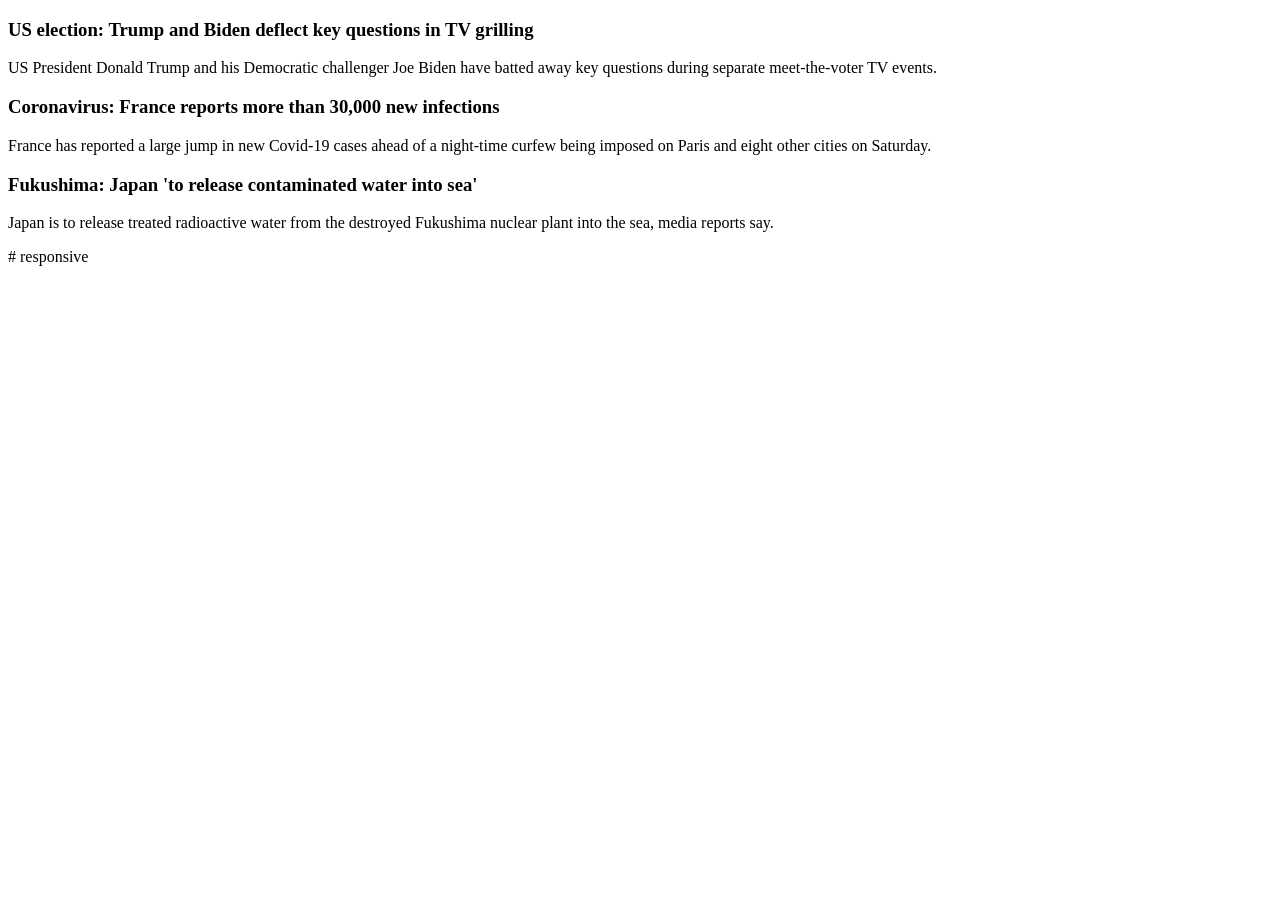
==== index.html @ 6513a720 "first commit" ====
<!DOCTYPE html>
<html lang="en">
<head>
    <title>Responsive Web Design</title>
    <link href="style2.css" rel="stylesheet">
</head>

<body>
    <div class="flex-container">
    <div id="small">
        <h3>US election: Trump and Biden deflect key questions in TV grilling</h3>
        <p>US President Donald Trump and his Democratic challenger Joe Biden have batted away key questions during separate meet-the-voter TV events.
        </p>
    </div>

    <div id="medium">
        <h3>Coronavirus: France reports more than 30,000 new infections</h3>
            <p>France has reported a large jump in new Covid-19 cases ahead of a night-time curfew being imposed on Paris and eight other cities on Saturday.
            </p>
        </div>

    <div id="large">
        <h3>Fukushima: Japan 'to release contaminated water into sea'</h3>
            <p>Japan is to release treated radioactive water from the destroyed Fukushima nuclear plant into the sea, media reports say.
            </p>
        </div>
    </div>

</body>#   r e s p o n s i v e  
 
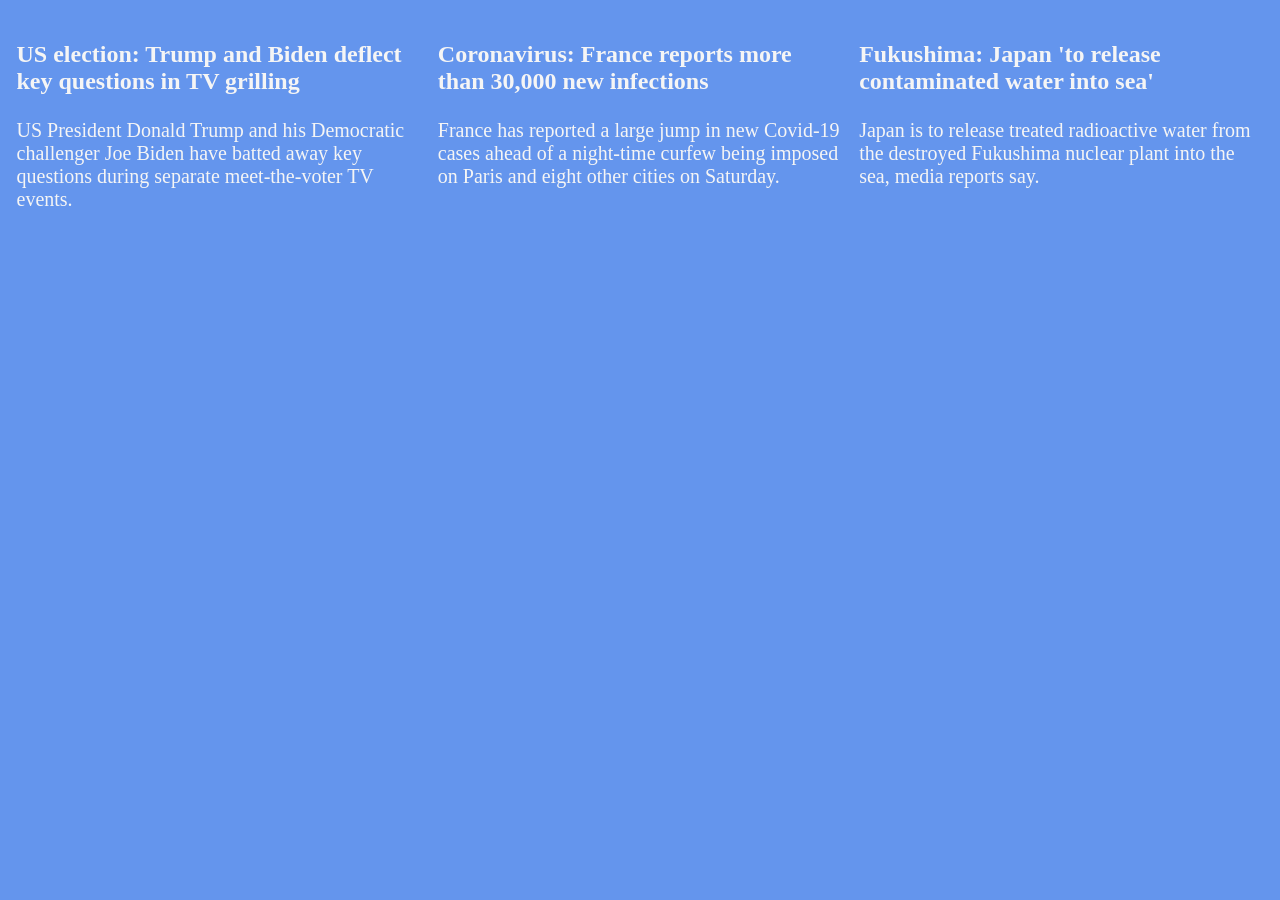
==== commit 875f896e: "html update" ====
--- a/index.html
+++ b/index.html
@@ -1,31 +1,30 @@
-<!DOCTYPE html>
-<html lang="en">
-<head>
-    <title>Responsive Web Design</title>
-    <link href="style2.css" rel="stylesheet">
-</head>
-
-<body>
-    <div class="flex-container">
-    <div id="small">
-        <h3>US election: Trump and Biden deflect key questions in TV grilling</h3>
-        <p>US President Donald Trump and his Democratic challenger Joe Biden have batted away key questions during separate meet-the-voter TV events.
-        </p>
-    </div>
-
-    <div id="medium">
-        <h3>Coronavirus: France reports more than 30,000 new infections</h3>
-            <p>France has reported a large jump in new Covid-19 cases ahead of a night-time curfew being imposed on Paris and eight other cities on Saturday.
-            </p>
-        </div>
-
-    <div id="large">
-        <h3>Fukushima: Japan 'to release contaminated water into sea'</h3>
-            <p>Japan is to release treated radioactive water from the destroyed Fukushima nuclear plant into the sea, media reports say.
-            </p>
-        </div>
-    </div>
-
-</body>#   r e s p o n s i v e - 
- +<!DOCTYPE html>
+<html lang="en">
+<head>
+    <meta name="viewport" content="width=device-width, initial-scale=1.0">
+    <title>Responsive Web Design</title>
+    <link href="style.css" rel="stylesheet">
+</head>
+
+<body>
+    <div class="flex-container">
+    <div id="small">
+        <h3>US election: Trump and Biden deflect key questions in TV grilling</h3>
+        <p>US President Donald Trump and his Democratic challenger Joe Biden have batted away key questions during separate meet-the-voter TV events.
+        </p>
+    </div>
+
+    <div id="medium">
+        <h3>Coronavirus: France reports more than 30,000 new infections</h3>
+            <p>France has reported a large jump in new Covid-19 cases ahead of a night-time curfew being imposed on Paris and eight other cities on Saturday.
+            </p>
+        </div>
+
+    <div id="large">
+        <h3>Fukushima: Japan 'to release contaminated water into sea'</h3>
+            <p>Japan is to release treated radioactive water from the destroyed Fukushima nuclear plant into the sea, media reports say.
+            </p>
+        </div>
+    </div>
+
+</body>
--- a/style.css
+++ b/style.css
@@ -0,0 +1,84 @@
+
+body {
+    color: grey;
+
+}
+
+.flex-container {
+    display: flex;
+    flex-wrap: wrap;
+  }
+
+#small, #medium, #large {
+    margin: 4px;
+    padding: 4.5px;
+    border: grey;
+    
+}
+
+@media screen and (max-width: 480px) {
+    body {
+        background-color: palevioletred;
+    }
+
+    h3 {
+        font-size: 14px;
+    }
+
+    p {
+        font-size: 10px;
+    }
+
+    #small, #medium, #large {
+        flex: 100%;
+    }
+
+
+}
+
+@media screen and (min-width: 480px) and (max-width: 1024px) {
+    body {
+        background-color: #b2f291;
+    }
+
+    h3 {
+        font-size: 20px;
+    }
+
+    p {
+        font-size: 16px;
+    }
+    #small {
+    flex: 60%;
+    }
+
+    #medium {
+        flex: 30%;
+    }
+    
+    #large {
+    flex: 100%;
+
+    }
+    
+}
+
+@media screen and (min-width: 1024px) {
+    body {
+        background-color: cornflowerblue;
+    }
+
+    h3 { color: whitesmoke;
+        font-size: 24px;
+    }
+
+    p {
+        color:whitesmoke; 
+        font-size: 20px;
+    }
+    #small, #medium, #large {
+        flex: 30%;
+        
+    }
+
+}
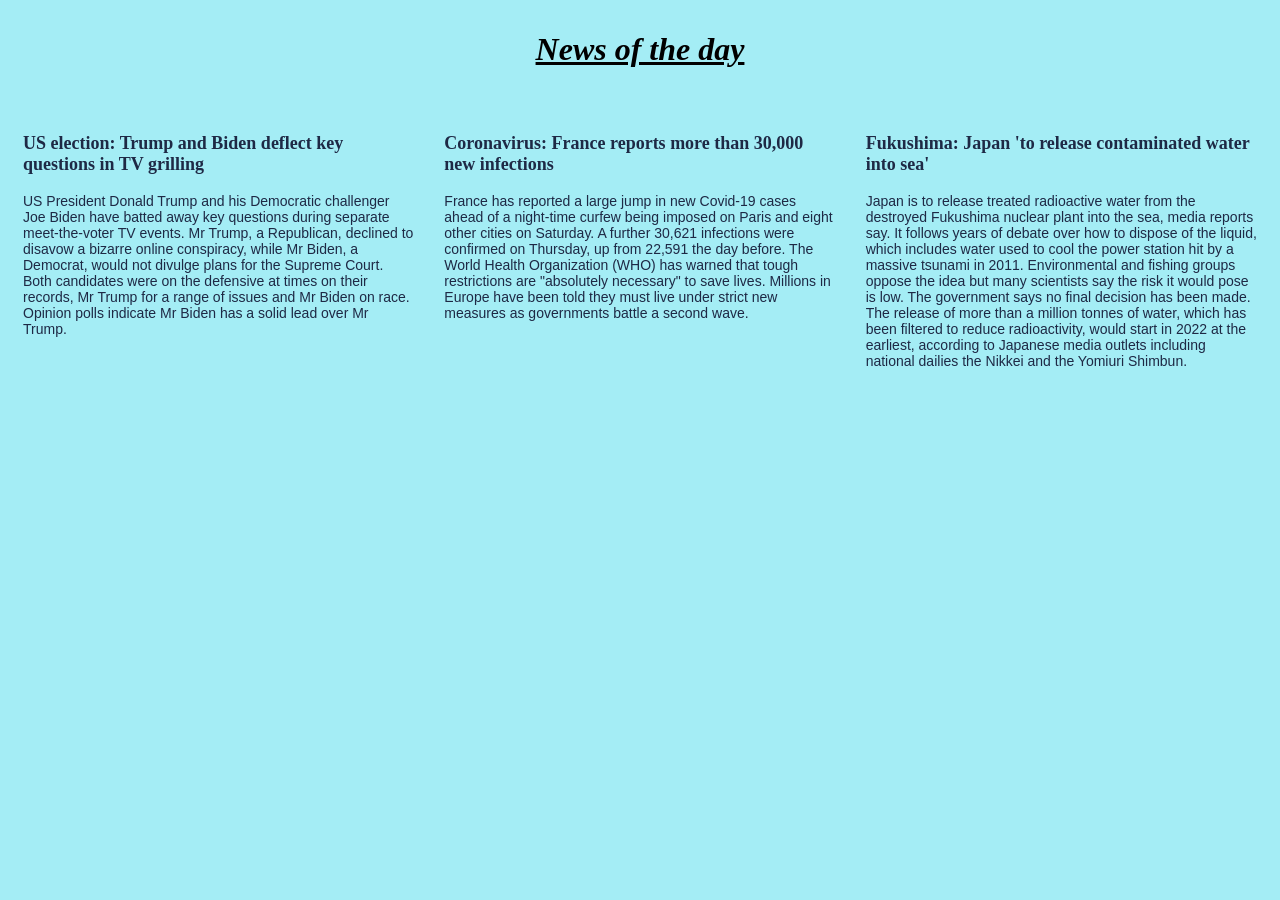
==== commit 01aeed40: "style update" ====
--- a/index.html
+++ b/index.html
@@ -3,26 +3,37 @@
 <head>
     <meta name="viewport" content="width=device-width, initial-scale=1.0">
     <title>Responsive Web Design</title>
-    <link href="style.css" rel="stylesheet">
+    <link href="redostyle.css" rel="stylesheet">
 </head>
 
 <body>
-    <div class="flex-container">
-    <div id="small">
+    <h1><i> News of the day </i></h1>
+    <div class="box">
+    <div id="first">
         <h3>US election: Trump and Biden deflect key questions in TV grilling</h3>
         <p>US President Donald Trump and his Democratic challenger Joe Biden have batted away key questions during separate meet-the-voter TV events.
+            Mr Trump, a Republican, declined to disavow a bizarre online conspiracy, while Mr Biden, a Democrat, would not divulge plans for the Supreme Court.
+            Both candidates were on the defensive at times on their records, Mr Trump for a range of issues and Mr Biden on race.
+            Opinion polls indicate Mr Biden has a solid lead over Mr Trump.
         </p>
     </div>
 
-    <div id="medium">
+    <div id="second">
         <h3>Coronavirus: France reports more than 30,000 new infections</h3>
             <p>France has reported a large jump in new Covid-19 cases ahead of a night-time curfew being imposed on Paris and eight other cities on Saturday.
+                A further 30,621 infections were confirmed on Thursday, up from 22,591 the day before.
+                The World Health Organization (WHO) has warned that tough restrictions are "absolutely necessary" to save lives.
+                Millions in Europe have been told they must live under strict new measures as governments battle a second wave.
             </p>
         </div>
 
-    <div id="large">
+    <div id="third">
         <h3>Fukushima: Japan 'to release contaminated water into sea'</h3>
             <p>Japan is to release treated radioactive water from the destroyed Fukushima nuclear plant into the sea, media reports say.
+                It follows years of debate over how to dispose of the liquid, which includes water used to cool the power station hit by a massive tsunami in 2011.
+                Environmental and fishing groups oppose the idea but many scientists say the risk it would pose is low.
+                The government says no final decision has been made.
+                The release of more than a million tonnes of water, which has been filtered to reduce radioactivity, would start in 2022 at the earliest, according to Japanese media outlets including national dailies the Nikkei and the Yomiuri Shimbun.
             </p>
         </div>
     </div>
--- a/redostyle.css
+++ b/redostyle.css
@@ -0,0 +1,48 @@
+h1 { font-family: 'Times New Roman', Times, serif;
+    text-align: center;
+    padding: 10px;
+    text-decoration: underline;
+   
+}
+
+p {font-family: Arial, Helvetica, sans-serif;}
+
+.box {
+    display: flex;
+    flex-wrap: wrap;
+}
+
+#first, #second, #third {
+    margin:5px;
+    padding:10px;
+    
+}
+
+
+
+@media screen and (min-width: 0px) and (max-width: 479px) {
+    body { background-color: #f2463a; }
+    h3 {font-size:12px;}
+    p {font-size:10px;}
+    #first, #second, #third {flex: 100%;}
+}
+
+@media screen and (min-width: 480px) and (max-width: 1023px) {
+    body { background-color: #c7f78d; } 
+    h3 {font-size:16px;
+        color: #1c211c; }
+    p {font-size:12px;
+        color: #1c211c; }
+    #first { flex: 60%;}
+    #second { flex: 30%;}
+    #third { flex: 100%;}
+}
+
+@media screen and (min-width: 1024px) {
+    body { background-color: #a4edf5; }
+    h3 { font-size: 18px;
+        color: #1e2945;}
+    p { font-size: 14px;
+        color: #1e2945;}
+    #first, #second, #third {flex: 30%;}
+}
